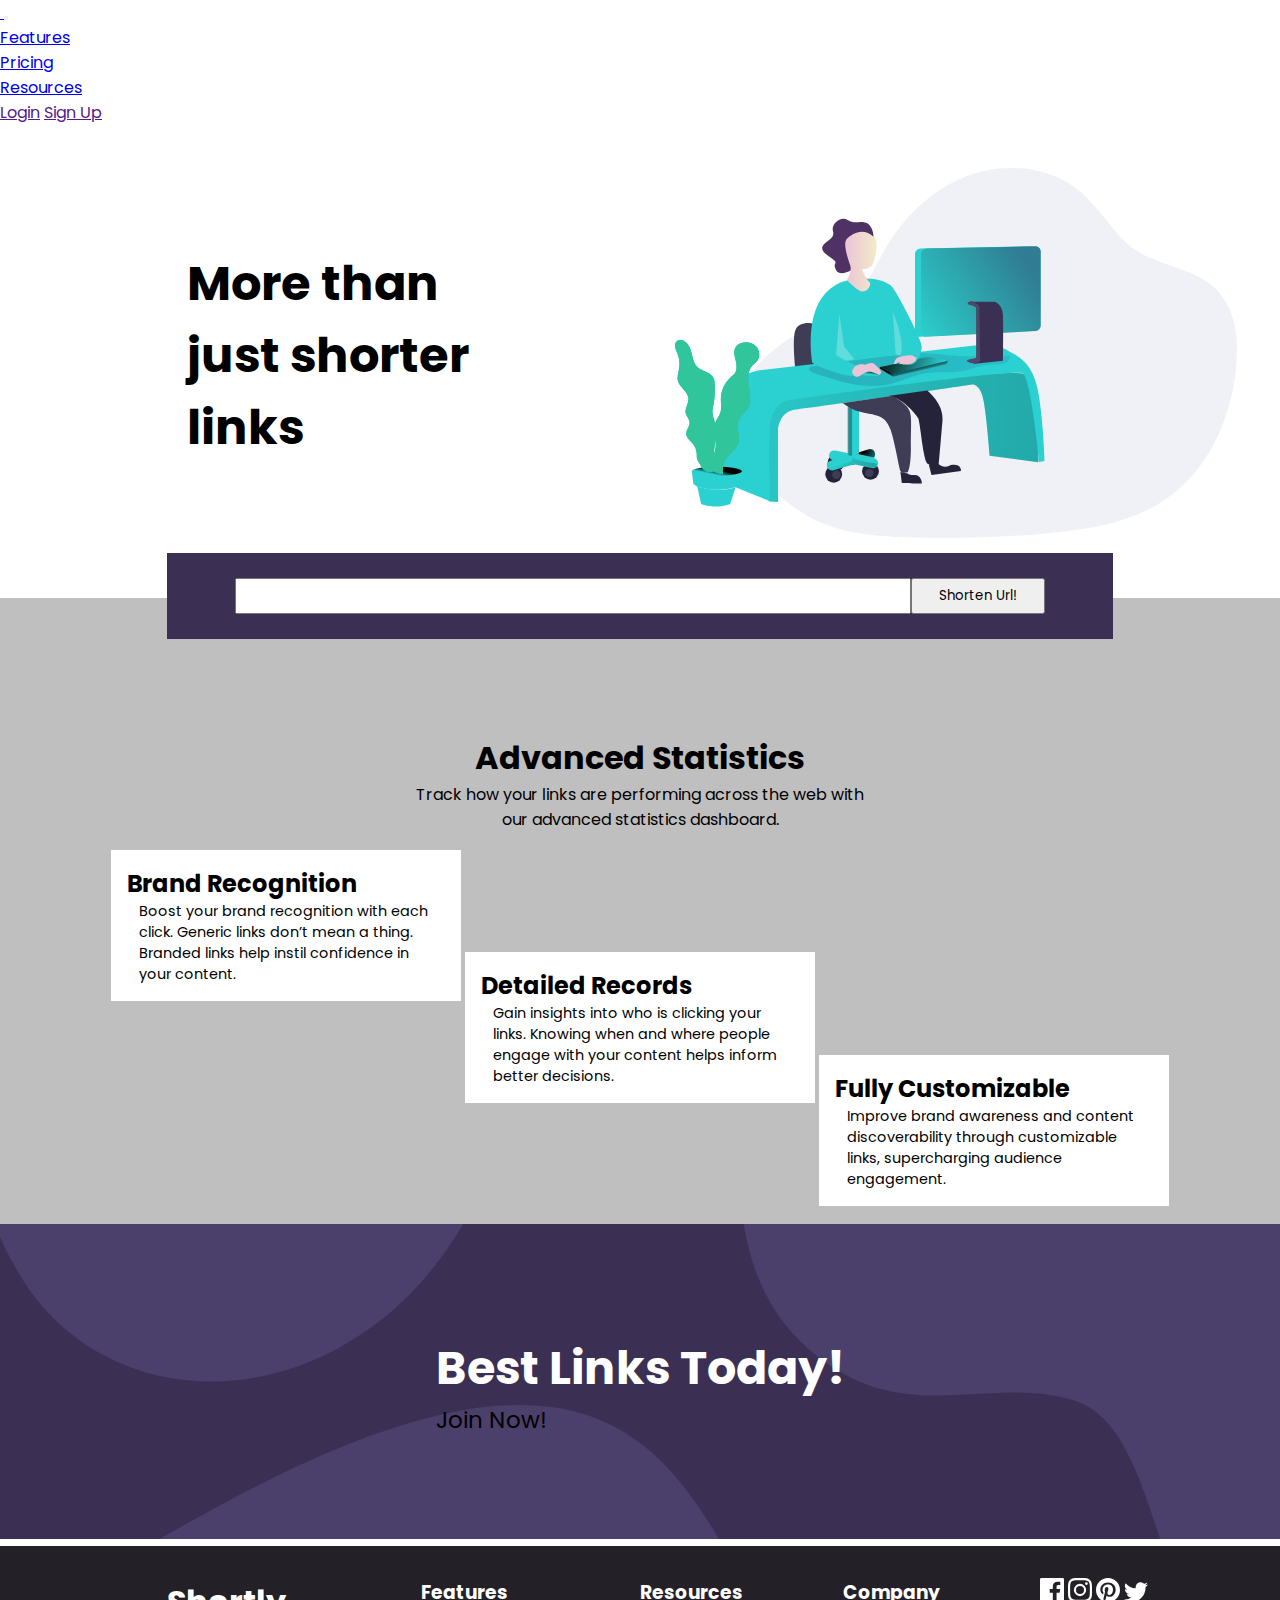
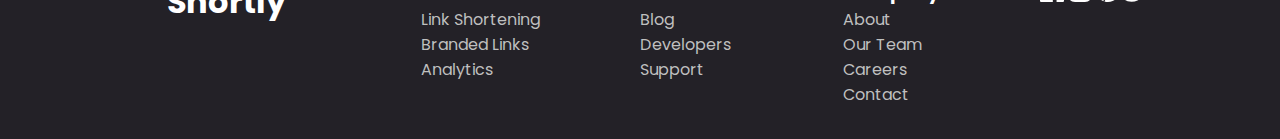
==== index.html @ 4b59424c "Add files via upload" ====
<!DOCTYPE html>
<html lang="en">
<head>
    <meta charset="UTF-8">
    <meta http-equiv="X-UA-Compatible" content="IE=edge">
    <meta name="viewport" content="width=device-width, initial-scale=1.0">
    <title>Document</title>
</head>
<link href="https://cdn.jsdelivr.net/npm/bootstrap@5.0.2/dist/css/bootstrap.min.css" rel="stylesheet" integrity="sha384-EVSTQN3/azprG1Anm3QDgpJLIm9Nao0Yz1ztcQTwFspd3yD65VohhpuuCOmLASjC" crossorigin="anonymous">

<script src="https://cdn.jsdelivr.net/npm/bootstrap@5.0.2/dist/js/bootstrap.bundle.min.js" integrity="sha384-MrcW6ZMFYlzcLA8Nl+NtUVF0sA7MsXsP1UyJoMp4YLEuNSfAP+JcXn/tWtIaxVXM" crossorigin="anonymous"></script>
<link rel="stylesheet" href="index.css">

<body>
  <!-- this is my own navbar, please suggest changes if you see anything unreliable or conflicting, furthermore please do comment on how to make the navbar responsive by adding that menu bar! thank you! -->
  <!-- <nav class="stick">
    <div class="logo item">
      <img src="logo.svg" alt="">
    </div>
    <div class="navitems item">
      <ul>
        <li>Features</li>
        <li>Pricing</li>
        <li>Resources</li>
        <li>Login</li>
      <li>Sign up</li>
      </ul>
    </div>
  </nav> -->



  <nav class="navbar navbar-expand-lg navbar-light bg-light">
    <div class="container-fluid">
      <a class="navbar-brand" href="#">
        <img src="images/logo.svg" alt="">
      </a>
      <button class="navbar-toggler" type="button" data-bs-toggle="collapse" data-bs-target="#navbarSupportedContent" aria-controls="navbarSupportedContent" aria-expanded="false" aria-label="Toggle navigation">
        <span class="navbar-toggler-icon"></span>
      </button>
      <div class="collapse navbar-collapse" id="navbarSupportedContent">
        <ul class="mx-5 navbar-nav me-auto mb-2 mb-lg-0">
          <li class="nav-item">
            <a class="nav-link active" aria-current="page" href="#">Features</a>
          </li>
          
          <li class="nav-item">
            <a class="nav-link active" aria-current="page" href="#">Pricing</a>
          </li>

          <li class="nav-item">
            <a class="nav-link active" aria-current="page" href="#">Resources</a>
          </li>



        </ul>

        <a class="btn btn-primary mx-2" href="">Login</a>
        <a class="btn btn-primary" href="">Sign Up</a>
        
        
      </div>
    </div>
  </nav>



  <div class="container">
    <div class="flex-item box">
      <h1 class="heading">More than just shorter links</h1>
    </div>
    <div class="flex-item img-con">
      <img src="illustration-working.svg" alt="">
    </div>
  </div>



  <div class="container-wrapper">
  <div class="container-final">
    <div class="form-wrapper">
      <form action="" id="Api_form">
        <input type="text" id="Api_input">
        <button id="api-btn">Shorten Url!</button>
        <!-- <img style="position: absolute; width: 100%; height: 100%;" src="images/bg-boost-desktop.svg" alt=""> -->
      </form>
    </div>


    <div class="flex-correct">
    </div>


  </div>

  <div class="center-heading">
    <h1 style="text-align: center; margin-top:100px; margin: auto;">Advanced Statistics</h1>
    <p style="text-align: center; margin: auto;">Track how your links are performing across the web with</p>
    <p style="text-align: center; margin: auto;">our 
      advanced statistics dashboard.</p>
  </div>



  <div class="trick">
    <div class="card f">
      <div class="card-wrapper">
      <h2 class="card-text">Brand Recognition</h2>
      <p class="p">  Boost your brand recognition with each click. Generic links don’t 
        mean a thing. Branded links help instil confidence in your content.</p>
      </div>
    </div>
    <div class="card s">
      <div class="card-wrapper">
      <h2 class="card-text">Detailed Records</h2>
      <p class="p">
        Gain insights into who is clicking your links. Knowing when and where 
        people engage with your content helps inform better decisions.
      </p>
    </div>
    </div>
    <div class="card t">
      <div class="card-wrapper">
      <h2 class="card-text">Fully Customizable</h2>
      <p class="p">Improve brand awareness and content discoverability through customizable 
        links, supercharging audience engagement.
      </p>
    </div>
    </div>
  </div>
</div>
  <div class="img-con" style="position: relative;">
    <div class="footer1">
    <h1 style="color:white;">Best Links Today!</h1>
    <a class="btn btn-success">Join Now!</a>
  </div>
    <img class="img-cont" src="bg-boost-desktop.svg" alt="">

  </div>


  <div class="last-footer">
    <div class="footer-wrapper">
    <div class="footer-logo">
      <h1 class="footer-heading">Shortly</h1>
    </div>

    <div class="wrp">
    <div class="Features">
      <h3 class="fea">Features</h3>
      <p class="i">
        <div class="o">Link Shortening</div>
        <div class="o">Branded Links</div>
        <div class="o">Analytics</div>
      </p>
    </div>
    <div class="Resources">
      <h3 class="res">Resources</h3>
      <p class="i">
        <div class="o">Blog</div>
        <div class="o">Developers</div>
        <div class="o">Support</div>
      </p>
    </div>
    <div class="Companies">
      <h3 class="com">Company</h3>
      <p class="i">
        <div class="o">About</div>
        <div class="o">Our Team</div>
        <div class="o">Careers</div>
        <div class="o">Contact</div>
      </p>
    </div>

    <div class="social-media">
      <img src="icon-facebook.svg" alt="">
      <img src="icon-instagram.svg" alt="">
      <img src="icon-pinterest.svg" alt="">
      <img src="icon-twitter.svg" alt="">

    </div>
  </div>
</div>
    
  </div>

</body>
  <script src="index.js"></script>
</html>
---- index.css ----
@import url('https://fonts.googleapis.com/css2?family=Be+Vietnam+Pro&family=Open+Sans&family=Poppins:wght@500;700&display=swap');


.img-cont{
  position: relative;
  background-color: hsl(257, 27%, 26%);
  width: 100%;
}
*{
  margin: 0;
  padding: 0;
  font-family: 'Be Vietnam Pro', sans-serif;
font-family: 'Open Sans', sans-serif;
font-family: 'Poppins', sans-serif;
}

.stick{
  position:sticky;
  display: flex;
  top: 0;
  right: 0;
  left: 0;
  padding: 25px;
  gap: 2em;
  margin-bottom: 10vh;
  z-index: 4;
  background-color: rgb(175, 162, 162);
  color: white;
  overflow: hidden;
}
.navitems ul {
  list-style: none;
  display: flex;
  height: 100%;
  align-items: center;
}
ul{
  gap: 1rem;
}

.navitems{
  width: 100%;
}
ul li:nth-of-type(4){
  margin-left: auto;
  padding-right: 25px;
}
ul li:nth-of-type(5){
  padding-right: 25px;
}

.container{
  display: flex; 
  padding: 2.5rem;
  margin-bottom: 10px;
}

.flex-item{
  margin: 3px;
  flex-grow: 1;
  flex-basis: 50%;
}
.box{
  padding: 2rem;
  display: flex;
  justify-content: center;
  align-content: center;
  font-size: clamp(20px, 2vw, 24px);

}


.heading{
  max-width: 60%;
  display: flex;
  align-items: center;
}
.img-con img{
  max-width: 100%;
  min-height: 35vh;
}

form{
  padding: 25px;
  display: flex;
  justify-content: center;
  width: 70%;
  margin: auto;
  background: hsl(257, 27%, 26%);
}
.container-final{
  margin-bottom: 50px;
}
.form-wrapper{
  margin-bottom: 50px;
  position: relative;
  bottom: 45px;

  /*  */
}
input{
  width: 100%;
  min-height: 2rem;
}
.container-wrapper{
  background-color: hsl(0, 0%, 75%);
}
.flex-correct{
  width: 83%;
  margin: auto;
  flex-grow: 1;
  
}
.correct-wrapper{
  display: flex;
  flex: 1;
  padding: 1em;
  margin-bottom: 3px;
}

.h3{
  margin-left: auto;
  padding-right: 20px;
  color: green;
}

.trick{
  padding: 1rem;
  min-height: 40vh;
  width: 83%;
  margin: auto;
  display: flex;
}
.card{
  margin: 2px;
  flex-grow: 1;
  height: 100%;
  padding: 1rem;
  background-color: white;
}
.s{
  align-self: center;
}
.t{
  align-self: flex-end;
}
.p{
  max-width: 294px;
  margin: auto;
  font-size: clamp(0.9rem, 1vw, 20px);
}
.card-text{
  margin: auto;
}
.footer1{
  position: absolute; z-index:1;margin: auto; 
  left: 50%; top: 50%; transform: translate(-50%, -50%); display: flex; flex-direction: column;
  font-size: clamp(5px, 1.8vw, 25px);
  z-index: 1;
}
.text-wrapper{
  flex-basis: 100%; display: flex;
  margin-bottom: 10px;
  background-color: white;
  padding: 10px;
  border-radius: 10px;
}

#Api_input{
  flex-basis: 75%;
}
#api-btn{
  flex-basis: 15%;
}

.own{
  margin-bottom: 20px;
}


.last-footer{
  background-color: hsl(260, 8%, 14%);
}
@media screen and (max-width:1024px){
 .container{
  flex-direction: column;
 }
 .trick{
  flex-direction: column;
 }
 .s, .t{
  align-self: auto;
 }
 .card-wrapper{
  display: flex;
  flex-direction: row;
 }
 .text-wrapper{
  display: block;
 }
 .correct-wrapper{
  display: block;
 }
 .text-wrapper{
  text-align: center;
 }
 .btn-div{
  display: flex;
  justify-content: center;
 }
 #Api_form{
  display: block;
 }
 #api-btn{
  width: 100%;
  height: 30px;
 }
 .btn-copy{
  width: 100%;
 }
}

@media screen and (max-width:767px){
 .container{
  padding: 1rem;
 }
 .heading{
  text-align: center;
 }
 .flex-correct{
  width: 100%;
  padding: 1rem;
  box-sizing: border-box;
 }
 .correct-wrapper{
  padding: 1rem; 
 }

 .card-wrapper{
  flex-direction: column;
 }
 
 form{
  padding: 1rem;
 }

 #Api_input{
  margin-bottom: 5px;
 }
 .heading{
  max-width: 100%;
 }
 .form-wrapper{
  margin-bottom: 10px;
 }
 .container-final{
  margin-bottom: 10px;
 }

 .center-heading{
  margin-bottom: 25px;
 }
 .footer-wrapper{
  flex-direction: column;
 }
 .wrp{
  flex-direction: column;
  margin: auto;
 }
 .Features, .Resources, .Companies{
  margin-bottom: 2rem;
 }
 .footer-logo{
  margin-bottom: 1.5rem;
 }
}

.fea, .res, .com{
  color: white;
 
}

.footer-heading{
  color: white;
  text-align: center;
}

.o{
  color: hsl(0, 0%, 75%);
}
.footer-wrapper{
  display: flex;
  padding: 2rem;
}
.footer-logo{
  flex-basis: 32%;
}


.wrp{
  display: flex;
  flex-basis: 68%;
  justify-content: space-evenly;
  /* margin: auto; */
}
.Features, .Resources, .Companies, .social-media{
  flex-grow: 1;
}
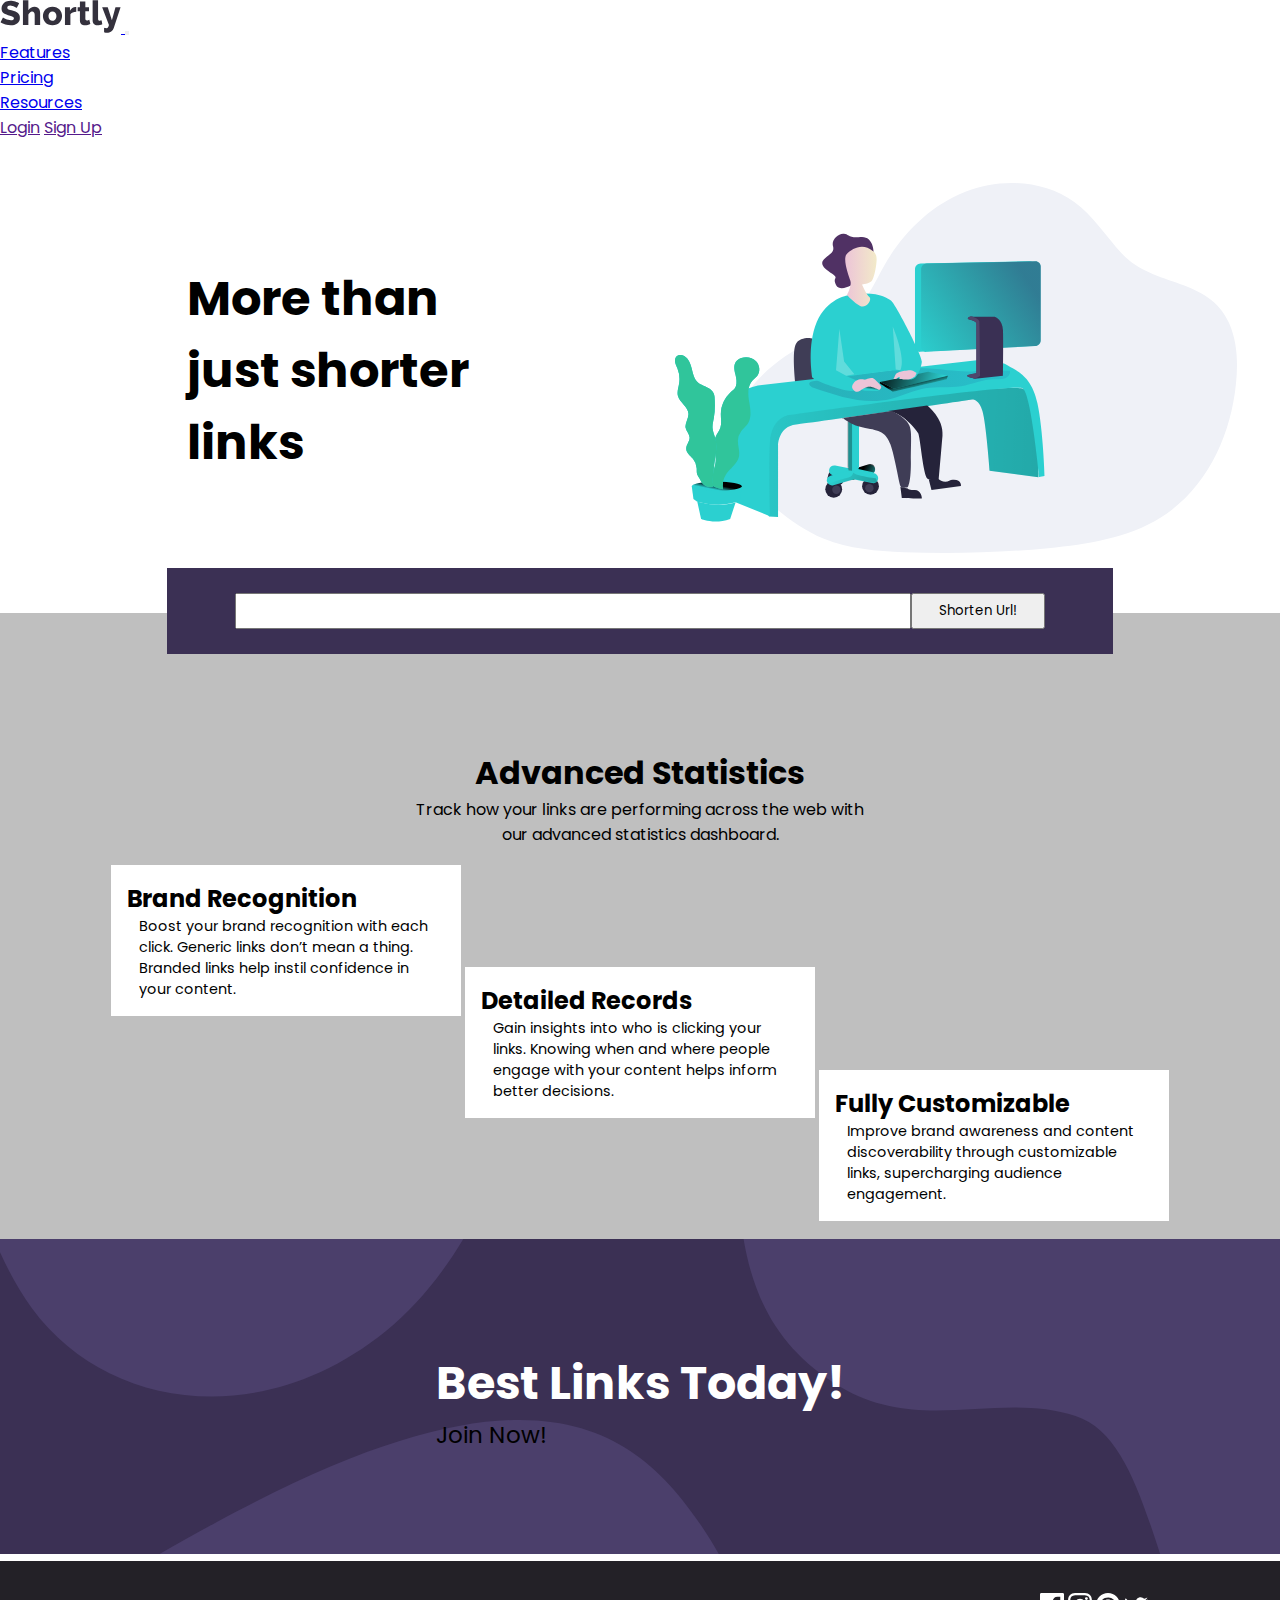
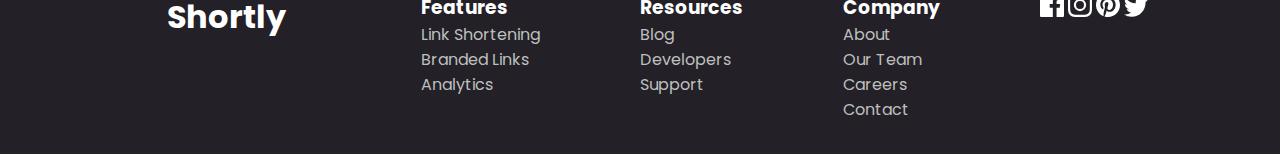
==== commit e9da1396: "Update index.html" ====
--- a/index.html
+++ b/index.html
@@ -33,7 +33,7 @@
   <nav class="navbar navbar-expand-lg navbar-light bg-light">
     <div class="container-fluid">
       <a class="navbar-brand" href="#">
-        <img src="images/logo.svg" alt="">
+        <img src="logo.svg" alt="">
       </a>
       <button class="navbar-toggler" type="button" data-bs-toggle="collapse" data-bs-target="#navbarSupportedContent" aria-controls="navbarSupportedContent" aria-expanded="false" aria-label="Toggle navigation">
         <span class="navbar-toggler-icon"></span>
@@ -82,7 +82,7 @@
     <div class="form-wrapper">
       <form action="" id="Api_form">
         <input type="text" id="Api_input">
-        <button id="api-btn">Shorten Url!</button>
+        <button class='btn btn-primary mx-2' id="api-btn">Shorten Url!</button>
         <!-- <img style="position: absolute; width: 100%; height: 100%;" src="images/bg-boost-desktop.svg" alt=""> -->
       </form>
     </div>
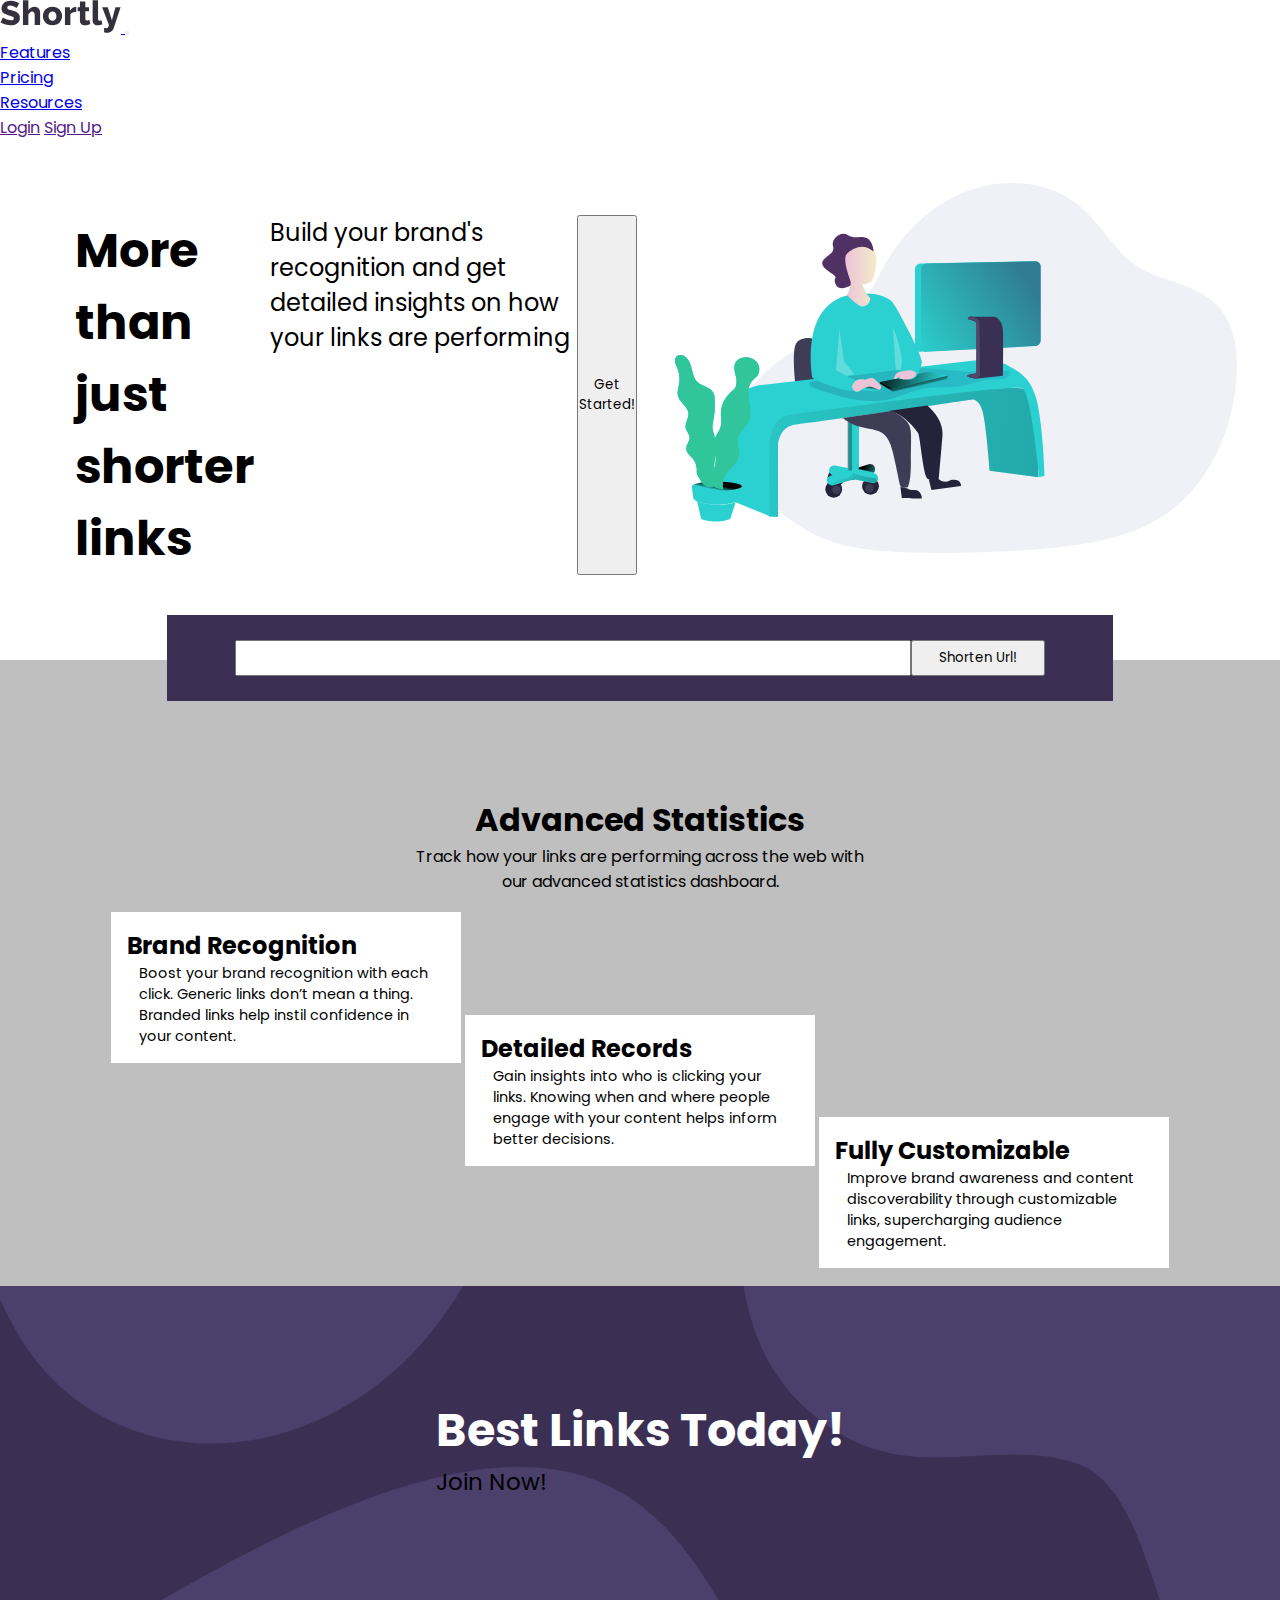
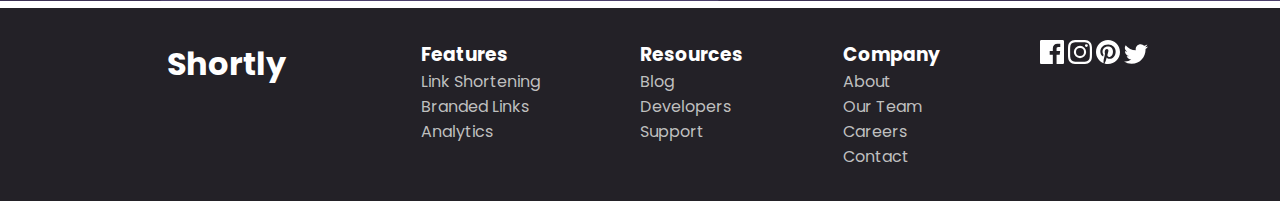
==== commit 77610e14: "Update index.html" ====
--- a/index.html
+++ b/index.html
@@ -69,6 +69,8 @@
   <div class="container">
     <div class="flex-item box">
       <h1 class="heading">More than just shorter links</h1>
+      <p>Build your brand's recognition and get detailed insights on how your links are performing</p>
+      <button class="btn btn-primary">Get Started!</button>
     </div>
     <div class="flex-item img-con">
       <img src="illustration-working.svg" alt="">
@@ -82,7 +84,7 @@
     <div class="form-wrapper">
       <form action="" id="Api_form">
         <input type="text" id="Api_input">
-        <button class='btn btn-primary mx-2' id="api-btn">Shorten Url!</button>
+        <button id="api-btn">Shorten Url!</button>
         <!-- <img style="position: absolute; width: 100%; height: 100%;" src="images/bg-boost-desktop.svg" alt=""> -->
       </form>
     </div>
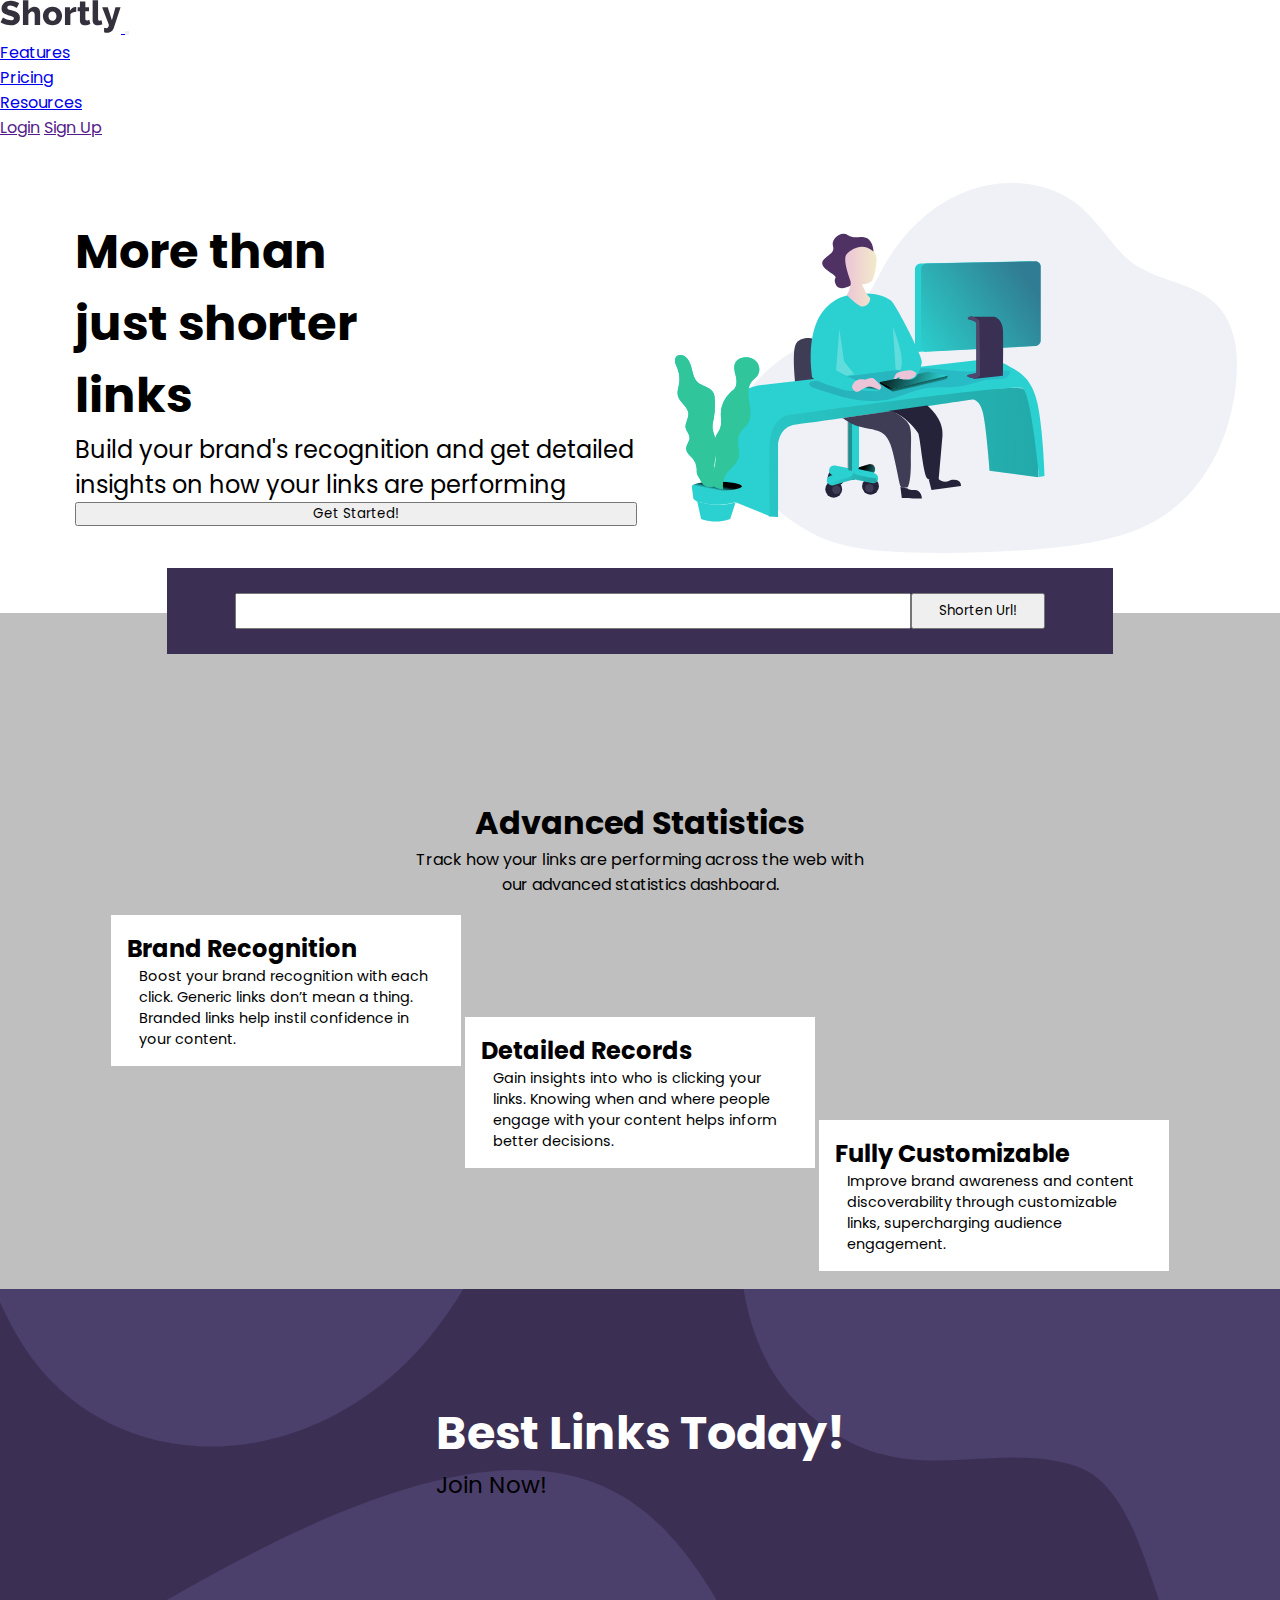
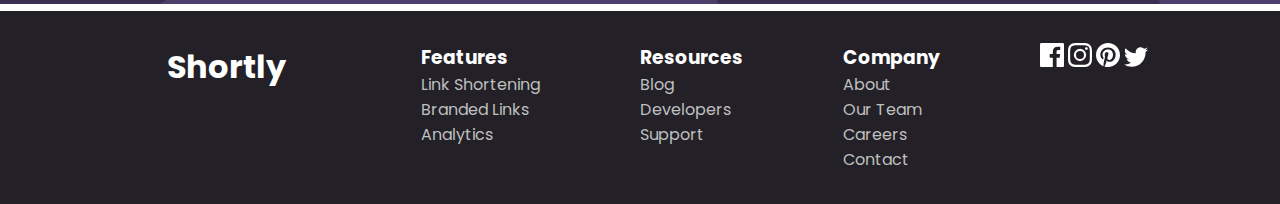
==== commit a75d219e: "Update index.html" ====
--- a/index.html
+++ b/index.html
@@ -84,7 +84,7 @@
     <div class="form-wrapper">
       <form action="" id="Api_form">
         <input type="text" id="Api_input">
-        <button id="api-btn">Shorten Url!</button>
+        <button class='btn btn-primary mx-2' id="api-btn">Shorten Url!</button>
         <!-- <img style="position: absolute; width: 100%; height: 100%;" src="images/bg-boost-desktop.svg" alt=""> -->
       </form>
     </div>
--- a/index.css
+++ b/index.css
@@ -1,4 +1,4 @@
-@import url('https://fonts.googleapis.com/css2?family=Be+Vietnam+Pro&family=Open+Sans&family=Poppins:wght@500;700&display=swap');
+@import url('https://fonts.googleapis.com/css2?family=Be+Vietnam+Pro&family=Open+Sans&family=Poppins:wght@500;900&display=swap');
 
 
 .img-cont{
@@ -66,6 +66,7 @@
   justify-content: center;
   align-content: center;
   font-size: clamp(20px, 2vw, 24px);
+  flex-direction: column;
 
 }
 
@@ -109,6 +110,8 @@
   width: 83%;
   margin: auto;
   flex-grow: 1;
+  display: flex;
+  flex-direction: column-reverse;
   
 }
 .correct-wrapper{
@@ -226,6 +229,8 @@
  }
  .heading{
   text-align: center;
+  font-family: 900;
+
  }
  .flex-correct{
   width: 100%;
